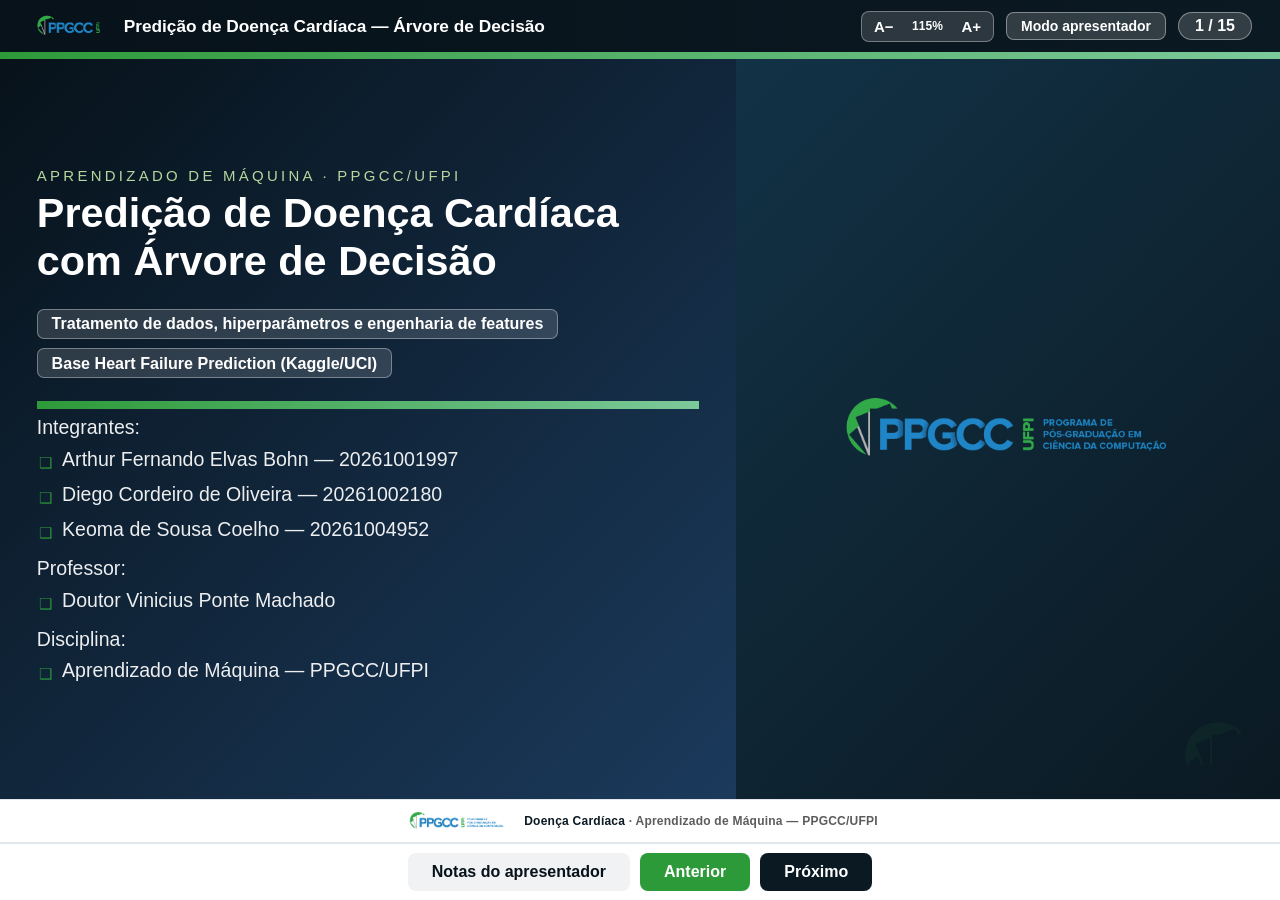
==== docs/apresentacao/index.html @ eb6ccb38 "adicionar apresentação e relatório" ====
<!DOCTYPE html>
<html lang="pt-BR">

<head>
  <meta charset="UTF-8">
  <meta name="viewport" content="width=device-width,initial-scale=1.0">
  <title>Predição de Doença Cardíaca — Árvore de Decisão</title>
  <link rel="stylesheet" href="estilo.css">
  <link rel="stylesheet" href="https://cdnjs.cloudflare.com/ajax/libs/font-awesome/6.7.2/css/all.min.css">
</head>

<body>
  <header class="tb">
    <div class="tb-left">
      <img src="img/logo.png" class="tb-logo" alt="PPGCC UFPI">
      <h2>Predição de Doença Cardíaca — Árvore de Decisão</h2>
    </div>
    <div class="tb-right">
      <div class="fz" aria-label="Tamanho do texto">
        <button onclick="fz(-1)" title="Diminuir tamanho da fonte">A−</button>
        <span id="fzpct">100%</span>
        <button onclick="fz(1)" title="Aumentar tamanho da fonte">A+</button>
      </div>
      <button class="bpb" id="bp" onclick="openPresenter()">Modo apresentador</button>
      <span class="ct" id="ctr">1 / 15</span>
      <span class="modo-tag">APRESENTAÇÃO</span>
    </div>
  </header>
  <div class="fita"></div>
  <div class="sc">

    <!-- SLIDE 1 - CAPA -->
    <div class="sl" id="s1">
      <div class="capa">
        <div class="esq">
          <div class="rot">Aprendizado de Máquina · PPGCC/UFPI</div>
          <h1>Predição de Doença Cardíaca com Árvore de Decisão</h1>
          <div class="meta">
            <span>Tratamento de dados, hiperparâmetros e engenharia de features</span>
            <span>Base Heart Failure Prediction (Kaggle/UCI)</span>
          </div>
          <div class="faixa"></div>
          <div class="sub">Integrantes:
            <ul>
              <li>Arthur Fernando Elvas Bohn — 20261001997</li>
              <li>Diego Cordeiro de Oliveira — 20261002180</li>
              <li>Keoma de Sousa Coelho — 20261004952</li>
            </ul>
          </div>
          <div class="sub">Professor:
            <ul>
              <li>Doutor Vinicius Ponte Machado</li>
            </ul>
          </div>
          <div class="sub">Disciplina:
            <ul>
              <li>Aprendizado de Máquina — PPGCC/UFPI</li>
            </ul>
          </div>
        </div>
        <div class="dir">
          <img src="img/logo_full.png" alt="PPGCC — UFPI">
          <img class="marca" src="img/marca.png" alt="">
        </div>
      </div>
    </div>

    <!-- SLIDE 2 - PROBLEMA -->
    <div class="sl" id="s2">
      <div class="slhd"><span class="num">2</span>
        <h2>Problema e objetivo</h2>
      </div>
      <div class="slbd">
        <ul>
          <li>Doenças cardiovasculares estão entre as principais causas de morte no mundo.</li>
          <li>Classificação binária: <strong>1 = com doença</strong> e <strong>0 = sem doença</strong>.</li>
          <li>O erro mais grave é o <strong>falso negativo da classe 1</strong>: paciente doente previsto como “não
            doente”.</li>
        </ul>
        <div class="dc"><strong>Por que isso importa:</strong> o paciente doente sem diagnóstico fica sem tratamento e
          pode evoluir para óbito.</div>
        <p><strong>Objetivo:</strong> avaliar uma Árvore de Decisão combinando tratamento dos dados, ajuste de
          hiperparâmetros e engenharia de features, com todos os experimentos registrados no <strong>MLflow</strong>.
        </p>
      </div>
    </div>

    <!-- SLIDE 3 - DICIONARIO DE ATRIBUTOS (2.2) -->
    <div class="sl" id="s3">
      <div class="slhd"><span class="num">3</span>
        <h2>Dicionário de atributos</h2>
      </div>
      <div class="slbd">
        <div class="c2">
          <table class="tb2" style="font-size:14px;">
            <tr>
              <th>Atributo</th>
              <th>Tipo</th>
              <th>Descrição</th>
            </tr>
            <tr>
              <td>Age</td>
              <td>Numérico</td>
              <td>Idade (anos)</td>
            </tr>
            <tr>
              <td>RestingBP</td>
              <td>Numérico</td>
              <td>Pressão em repouso (mm Hg)</td>
            </tr>
            <tr>
              <td>Cholesterol</td>
              <td>Numérico</td>
              <td>Colesterol sérico (mm/dl)</td>
            </tr>
            <tr>
              <td>FastingBS</td>
              <td>Binário</td>
              <td>Glicemia em jejum &gt; 120 mg/dl</td>
            </tr>
            <tr>
              <td>MaxHR</td>
              <td>Numérico</td>
              <td>FC máxima atingida</td>
            </tr>
            <tr>
              <td>Oldpeak</td>
              <td>Numérico</td>
              <td>Depressão ST por exercício</td>
            </tr>
          </table>
          <table class="tb2" style="font-size:14px;">
            <tr>
              <th>Atributo</th>
              <th>Tipo</th>
              <th>Descrição</th>
            </tr>
            <tr>
              <td>Sex</td>
              <td>Categórico</td>
              <td>Sexo (M/F)</td>
            </tr>
            <tr>
              <td>ChestPainType</td>
              <td>Categórico</td>
              <td>Dor no peito (TA/ATA/NAP/ASY)</td>
            </tr>
            <tr>
              <td>RestingECG</td>
              <td>Categórico</td>
              <td>ECG (Normal/ST/LVH)</td>
            </tr>
            <tr>
              <td>ExerciseAngina</td>
              <td>Categórico</td>
              <td>Angina por exercício (Y/N)</td>
            </tr>
            <tr>
              <td>ST_Slope</td>
              <td>Categórico</td>
              <td>Inclinação ST (Up/Flat/Down)</td>
            </tr>
            <tr>
              <td>HeartDisease</td>
              <td>Binário</td>
              <td>Alvo: 1 = doença, 0 = normal</td>
            </tr>
          </table>
        </div>
        <div class="dc"><strong>11 atributos + alvo.</strong> Numéricos recebem imputação + escala; categóricos recebem
          one-hot ou ordinal.</div>
      </div>
    </div>

    <!-- SLIDE 4 - BASE -->
    <div class="sl" id="s4">
      <div class="slhd"><span class="num">4</span>
        <h2>Base de dados</h2>
      </div>
      <div class="slbd">
        <p><strong>Heart Failure Prediction</strong> (Kaggle/fedesoriano), derivada do UCI Heart Disease, 918 registros
          × 12 colunas (11 atributos + alvo).</p>
        <table class="tb2">
          <tr>
            <th>Classe</th>
            <th>Registros</th>
            <th>Proporção</th>
          </tr>
          <tr>
            <td>1 — com doença</td>
            <td>508</td>
            <td>55,34%</td>
          </tr>
          <tr>
            <td>0 — sem doença</td>
            <td>410</td>
            <td>44,66%</td>
          </tr>
        </table>
        <ul>
          <li>172 zeros em <code>Cholesterol</code> e 1 em <code>RestingBP</code> → tratados como ausentes (NaN).</li>
          <li>0 duplicatas; split 80/20 estratificado (734 treino / 184 teste).</li>
        </ul>
        <div class="dc"><strong>Desbalanceamento leve</strong> (55/45): a classe 1 é majoritária.</div>
      </div>
    </div>

    <!-- SLIDE 5 - METODOLOGIA -->
    <div class="sl" id="s5">
      <div class="slhd"><span class="num">5</span>
        <h2>Metodologia</h2>
      </div>
      <div class="slbd">
        <ol class="passos">
          <li><strong>Pipeline:</strong> imputação (mediana/média/moda) + encoding (one-hot ou ordinal) +
            <code>DecisionTreeClassifier</code>.</li>
          <li><strong>Split</strong> 80/20 estratificado.</li>
          <li><strong>Validação:</strong> <code>RepeatedStratifiedKFold</code> 5 folds × 2 repetições.</li>
          <li><strong>Grid search:</strong> 864 combinações por rodada (17.280 no total), reajuste por <strong>F1 da
              classe 1</strong>.</li>
          <li><strong>Avaliação:</strong> acurácia, precisão, recall e F1 para as duas classes, F1 macro e IC 95%
            bootstrap (amostragem com reposição).</li>
        </ol>
        <div class="dc"><strong>Sem vazamento:</strong> imputação, encoding e escala são ajustados apenas no treino de
          cada fold.</div>
      </div>
    </div>

    <!-- SLIDE 6 - FASES -->
    <div class="sl" id="s6">
      <div class="slhd"><span class="num">6</span>
        <h2>Fases do notebook</h2>
      </div>
      <div class="slbd">
        <ol class="passos">
          <li><strong>Carga e limpeza:</strong> zeros → NaN.</li>
          <li><strong>Preparação:</strong> imputação + encoding + escala, split e CV (validação cruzada).</li>
          <li><strong>Grid search:</strong> one-hot × ordinal, 864 combinações cada.</li>
          <li><strong>Avaliação no teste:</strong> ambas as classes, IC 95% e matriz de confusão.</li>
          <li><strong>Ablação:</strong> remove 1 atributo por vez e compara.</li>
          <li><strong>Engenharia de features:</strong> razões/interações clínicas.</li>
          <li><strong>MLflow:</strong> parâmetros, métricas, modelos e artefatos.</li>
        </ol>
      </div>
    </div>

    <!-- SLIDE 7 - GRID -->
    <div class="sl" id="s7">
      <div class="slhd"><span class="num">7</span>
        <h2>Grid search e hiperparâmetros</h2>
      </div>
      <div class="slbd">
        <div class="c2">
          <table class="tb2" style="font-size:14px;">
            <tr>
              <th>Parâmetro</th>
              <th>Valores testados</th>
            </tr>
            <tr>
              <td>Imputação</td>
              <td><code>median</code>, <code>mean</code>, <code>most_frequent</code></td>
            </tr>
            <tr>
              <td>criterion</td>
              <td><code>gini</code>, <code>entropy</code></td>
            </tr>
            <tr>
              <td>max_depth</td>
              <td><code>3</code>, <code>5</code>, <code>7</code>, <code>None</code></td>
            </tr>
            <tr>
              <td>min_samples_split</td>
              <td><code>2</code>, <code>5</code>, <code>10</code></td>
            </tr>
            <tr>
              <td>min_samples_leaf</td>
              <td><code>1</code>, <code>3</code>, <code>5</code></td>
            </tr>
            <tr>
              <td>max_features</td>
              <td><code>None</code>, <code>sqrt</code></td>
            </tr>
            <tr>
              <td>class_weight</td>
              <td><code>None</code>, <code>balanced</code></td>
            </tr>
          </table>
          <table class="tb2" style="font-size:14px;">
            <tr>
              <th>Parâmetro</th>
              <th>one-hot</th>
              <th>ordinal</th>
            </tr>
            <tr>
              <td>Imputação</td>
              <td>median</td>
              <td>most_frequent</td>
            </tr>
            <tr>
              <td>class_weight</td>
              <td>balanced</td>
              <td>None</td>
            </tr>
            <tr>
              <td>criterion</td>
              <td>entropy</td>
              <td>gini</td>
            </tr>
            <tr>
              <td>max_depth</td>
              <td>3</td>
              <td>3</td>
            </tr>
            <tr>
              <td>max_features</td>
              <td>None</td>
              <td>sqrt</td>
            </tr>
          </table>
        </div>
        <ul>
          <li>864 combinações por encoding; 8.640 fits por encoding; <strong>17.280 fits</strong> no total.</li>
          <li>Critério de seleção: <strong>F1 da classe 1</strong> na validação cruzada.</li>
        </ul>
        <div class="dc"><strong>Árvore rasa (profundidade 3):</strong> a validação satura cedo, profundidades maiores
          não generalizam melhor.</div>
      </div>
    </div>

    <!-- SLIDE 8 - ONE-HOT X ORDINAL -->
    <div class="sl" id="s8">
      <div class="slhd"><span class="num">8</span>
        <h2>One-hot × ordinal (teste)</h2>
      </div>
      <div class="slbd">
        <table class="tb2">
          <tr>
            <th>Codificação</th>
            <th>Acurácia</th>
            <th>F1_c0</th>
            <th>F1_c1</th>
            <th>F1_macro</th>
            <th>Recall_c1</th>
          </tr>
          <tr>
            <td>ordinal</td>
            <td>0,8098</td>
            <td>0,7682</td>
            <td><strong>0,8387</strong></td>
            <td>0,8035</td>
            <td><strong>0,8922</strong></td>
          </tr>
          <tr>
            <td>one-hot</td>
            <td><strong>0,8207</strong></td>
            <td><strong>0,8092</strong></td>
            <td>0,8308</td>
            <td><strong>0,8200</strong></td>
            <td>0,7941</td>
          </tr>
        </table>
        <ul>
          <li><strong>Ordinal:</strong> melhor F1_c1 e recall_c1 (menos doentes sem diagnóstico).</li>
          <li><strong>One-hot:</strong> melhor acurácia, F1_c0 e F1_macro.</li>
        </ul>
        <div class="dc"><strong>IC 95% do F1_c1 se sobrepõem</strong> (ordinal 0,78–0,89; one-hot 0,77–0,89) → diferença
          não conclusiva.</div>
      </div>
    </div>

    <!-- SLIDE 10 - ENGENHARIA DE FEATURES TESTADA (3.4) -->
    <div class="sl" id="s9">
      <div class="slhd"><span class="num">9</span>
        <h2>Engenharia de features</h2>
      </div>
      <div class="slbd">
        <table class="tb2">
          <tr>
            <th>Feature</th>
            <th>Fórmula</th>
            <th>Motivação</th>
          </tr>
          <tr>
            <td>FC_pct_teorica</td>
            <td>MaxHR / (220 − Age)</td>
            <td>% da FC máxima teórica</td>
          </tr>
          <tr>
            <td>Chol_por_Idade</td>
            <td>Cholesterol / Age</td>
            <td>Colesterol relativo à idade</td>
          </tr>
          <tr>
            <td>BP_por_Idade</td>
            <td>RestingBP / Age</td>
            <td>Pressão relativa à idade</td>
          </tr>
          <tr>
            <td>Oldpeak_por_FC</td>
            <td>Oldpeak / MaxHR</td>
            <td>Depressão ST por batimento</td>
          </tr>
          <tr>
            <td>Angina_x_Oldpeak</td>
            <td>(ExerciseAngina == 'Y') × Oldpeak</td>
            <td>Interação angina × ST</td>
          </tr>
        </table>
        <div class="dc">Calculadas linha a linha (só com os valores da própria linha), sem usar o alvo nem estatísticas
          do conjunto, por isso podem ser criadas antes do split sem vazamento. Como a árvore só faz cortes retos (uma
          variável por vez), uma razão como Oldpeak/MaxHR transforma uma relação ‘diagonal’ em um corte reto que a
          árvore usa diretamente.</div>
      </div>
    </div>

    <!-- SLIDE 10 - ENGENHARIA -->
    <div class="sl" id="s10">
      <div class="slhd"><span class="num">10</span>
        <h2>Engenharia de features</h2>
      </div>
      <div class="slbd">
        <table class="tb2">
          <tr>
            <th>Cenário</th>
            <th>Nº atributos</th>
            <th>Acurácia</th>
            <th>F1_c0</th>
            <th>F1_c1</th>
            <th>F1_macro</th>
            <th>F1_CV</th>
          </tr>
          <tr>
            <td>sem engenharia</td>
            <td>11</td>
            <td>0,8098</td>
            <td>0,7682</td>
            <td>0,8387</td>
            <td>0,8035</td>
            <td><strong>0,8604</strong></td>
          </tr>
          <tr>
            <td>com engenharia</td>
            <td>16</td>
            <td><strong>0,8261</strong></td>
            <td><strong>0,7838</strong></td>
            <td><strong>0,8545</strong></td>
            <td><strong>0,8192</strong></td>
            <td>0,7946</td>
          </tr>
        </table>
        <ul>
          <li><strong>Ganho no teste:</strong> F1_c1 +0,0158; recall_c1 +0,0294 (0,8922 → 0,9216).</li>
          <li><strong>Ressalva:</strong> o F1 da CV caiu (0,8604 → 0,7946) → ganho <strong>não confirmado</strong> pela
            validação cruzada.</li>
        </ul>
        <div class="dc"><strong>Conclusão:</strong> promissor no teste, mas inconclusivo precisa de validação externa.
        </div>
      </div>
    </div>

    <!-- SLIDE 11 - ABLACAO -->
    <div class="sl" id="s11">
      <div class="slhd"><span class="num">11</span>
        <h2>Ablação de atributos</h2>
      </div>
      <div class="slbd">
        <table class="tb2">
          <tr>
            <th>Cenário</th>
            <th>Acurácia</th>
            <th>F1_c0</th>
            <th>F1_c1</th>
            <th>F1_macro</th>
          </tr>
          <tr>
            <td>todos</td>
            <td>0,8098</td>
            <td>0,7682</td>
            <td><strong>0,8387</strong></td>
            <td>0,8035</td>
          </tr>
          <tr>
            <td>sem RestingBP / Cholesterol / FastingBS</td>
            <td>0,8207</td>
            <td><strong>0,8136</strong></td>
            <td>0,8272</td>
            <td><strong>0,8204</strong></td>
          </tr>
          <tr>
            <td>sem ST_Slope</td>
            <td>0,7772</td>
            <td>0,7630</td>
            <td>0,7897</td>
            <td>0,7764</td>
          </tr>
          <tr>
            <td>sem MaxHR</td>
            <td>0,7500</td>
            <td>0,6933</td>
            <td>0,7890</td>
            <td>0,7412</td>
          </tr>
          <tr>
            <td>sem Sex / ChestPainType / RestingECG / Oldpeak</td>
            <td>0,7391</td>
            <td>0,7073</td>
            <td>0,7647</td>
            <td>0,7360</td>
          </tr>
        </table>
        <ul>
          <li><strong>Nenhuma remoção melhorou o F1_c1</strong>, o conjunto completo é o melhor.</li>
          <li>Remover RestingBP/Cholesterol/FastingBS melhora o <strong>F1_macro</strong>, mas piora o recall da classe
            1.</li>
        </ul>
        <div class="dc"><strong>ST_Slope e MaxHR são informativos:</strong> removê-los derruba o F1_c1.</div>
      </div>
    </div>

    <!-- SLIDE 12 - CONFUSAO -->
    <div class="sl" id="s12">
      <div class="slhd"><span class="num">12</span>
        <h2>Matriz de confusão: melhor modelo para triagem</h2>
      </div>
      <div class="slbd">
        <div class="dc"><strong>Critério de triagem:</strong> maximizar recall/F1 da classe 1 (minimizar falsos
          negativos, doente previsto como “não doente”).</div>
        <div style="display:flex; gap:18px; align-items:flex-start; margin-top:8px;">
          <div style="flex:0 0 40%;">
            <img src="img/confusion_matrix_com_engenharia.png" style="width:80%;" alt="Matriz com engenharia">
          </div>
          <div style="flex:1;">
            <ul style="font-size:15px;">
              <li>Acurácia: 0,8261</li>
              <li>Precisão_c1: 0,7966</li>
              <li><strong>Recall_c1: 0,9216</strong></li>
              <li><strong>F1_c1: 0,8545</strong></li>
            </ul>
            <table class="tb2" style="font-size:12px;">
              <tr>
                <th>Modelo</th>
                <th>FN</th>
                <th>Recall_c1</th>
                <th>F1_c1</th>
                <th>F1_CV</th>
              </tr>
              <tr>
                <td><strong>com_engenharia</strong></td>
                <td><strong>8</strong></td>
                <td><strong>0,9216</strong></td>
                <td><strong>0,8545</strong></td>
                <td>0,7946</td>
              </tr>
              <tr>
                <td>ordinal</td>
                <td>11</td>
                <td>0,8922</td>
                <td>0,8387</td>
                <td><strong>0,8604</strong></td>
              </tr>
              <tr>
                <td>one-hot</td>
                <td>21</td>
                <td>0,7941</td>
                <td>0,8308</td>
                <td>0,8550</td>
              </tr>
            </table>
          </div>
        </div>
        <div
          style="font-family: sans-serif; line-height: 1.6; color: #333; max-width: 100%; padding: 20px; border-left: 5px solid #007bff; background-color: #f8f9fa;">

          <!-- Bloco de Resultados Positivos -->
          <p style="margin-top: 0; margin-bottom: 12px;">
            No teste atual, o modelo <code>com_engenharia</code> apresentou o melhor cenário
            para triagem, reduzindo os Falsos Negativos para apenas <strong>8</strong> (contra 11 e 21 dos demais),
            mantendo os Falsos Positivos estáveis em <strong>24</strong>.
          </p>

          <!-- Bloco de Alerta / Ressalva -->
          <p
            style="margin-bottom: 12px; padding: 10px; background-color: #fff3cd; border-left: 4px solid #ffc107; color: #856404; border-radius: 4px;">
            <strong>Ressalva:</strong> Esse ganho não foi confirmado pela validação cruzada (onde o F1-Score
            caiu de <strong>0,86</strong> para <strong>0,79</strong>). Como a base de teste é pequena (184 amostras), o
            resultado positivo pode ser apenas uma oscilação estatística do sorteio.
          </p>

          <!-- Bloco de Conclusão / Próximos Passos -->
          <p style="margin-bottom: 0;">
            Os modelos <code>com_engenharia</code> e <code>ordinal</code> (8 e 11 FN) são os
            dois promissores para a triagem.
          </p>

        </div>

      </div>
    </div>

    <!-- SLIDE 13 - MLFLOW / EVOLUCAO -->
    <div class="sl" id="s13">
      <div class="slhd"><span class="num">13</span>
        <h2>MLflow e evolução das execuções</h2>
      </div>
      <div class="slbd">
        <ul>
          <li><strong>111 runs</strong> no experimento <code>heart_failure_arvore_decisao</code> (SQLite
            <code>mlflow.db</code> + artefatos em <code>mlruns/</code>).</li>
          <li>Cada run registra parâmetros, métricas, modelo e artefatos.</li>
        </ul>
        <table class="tb2">
          <tr>
            <th>Execução</th>
            <th>O que mudou</th>
            <th>Efeito</th>
          </tr>
          <tr>
            <td>22/10 08:18</td>
            <td>One-hot × ordinal + baseline</td>
            <td>referência</td>
          </tr>
          <tr>
            <td>22/10 08:37</td>
            <td>+ ablação (class_weight None/balanced)</td>
            <td>balanced ≈ None</td>
          </tr>
          <tr>
            <td>22/10 09:31</td>
            <td>+ engenharia de features</td>
            <td>ganho no teste, CV caiu</td>
          </tr>
          <tr>
            <td>22/10 09:48</td>
            <td>variação de hiperparâmetros one-hot</td>
            <td><strong>piorou</strong></td>
          </tr>
          <tr>
            <td>26/10 07:55</td>
            <td>métricas para as duas classes</td>
            <td>versão final</td>
          </tr>
        </table>
        <div class="dc"><strong>Lição:</strong> a engenharia melhorou o teste mas não a CV, a variação de
          hiperparâmetros piorou o teste.</div>
      </div>
    </div>

    <!-- SLIDE 14 - TRABALHOS RELACIONADOS -->
    <div class="sl" id="s14">
      <div class="slhd"><span class="num">14</span>
        <h2>Trabalhos relacionados</h2>
      </div>
      <div class="slbd">
        <table class="tb2">
          <tr>
            <th>Trabalho</th>
            <th>Contribuição</th>
          </tr>
          <tr>
            <td>Qadri et al. (2023), IEEE Access</td>
            <td>Feature engineering para doença cardíaca</td>
          </tr>
          <tr>
            <td>Abass &amp; Bathla (2025), Springer</td>
            <td>ML + feature engineering</td>
          </tr>
          <tr>
            <td>Gárate-Escamilla et al. (2020)</td>
            <td>Seleção de features + PCA</td>
          </tr>
          <tr>
            <td>Hasnat et al. (2025), arXiv</td>
            <td>Feature engineering + SHAP</td>
          </tr>
          <tr>
            <td>Page et al. (1970), Circulation</td>
            <td>Idade/colesterol na predição de DAC</td>
          </tr>
          <tr>
            <td>Fox et al. (1971)</td>
            <td>Fórmula FCmax ≈ 220 − idade</td>
          </tr>
        </table>
        <div class="dc"><strong>As razões testadas são hipóteses exploratórias</strong>, apoiadas pela literatura
          clínica, mas precisam de validação externa.</div>
      </div>
    </div>

    <!-- SLIDE 15 - CONCLUSAO -->
    <div class="sl" id="s15">
      <div class="slhd"><span class="num">15</span>
        <h2>Conclusão</h2>
      </div>
      <div class="slbd">
        <ul>
          <li><strong>Melhor no teste para triagem:</strong> <code>com_engenharia</code>: 8 FN, recall_c1 0,9216 e
            F1_c1 0,8545; o <code>ordinal</code> é a alternativa mais robusta por possuir a melhor validação cruzada (11 FN, F1_CV 0,8604).</li>
          <li><strong>Engenharia de features:</strong> melhorou o teste (F1_c1 0,8545), mas <strong>piorou a CV</strong>
            → inconclusivo.</li>
          <li><strong>Ablação:</strong> manter todos os atributos maximiza o F1_c1. Remover alguns melhora o F1_macro,
            mas aumenta o risco de falso negativo.</li>
          <li><strong>MLflow:</strong> 111 runs registradas, permitindo reproduzir e comparar todas as execuções.</li>
        </ul>
        <p style="margin-bottom: 0;">
          Os modelos <code>com_engenharia</code> e <code>ordinal</code> (8 e 11 FN) são os
          dois promissores para a triagem. O próximo passo é <strong>validar em uma base de dados
            externa</strong>.
        </p>
        <div class="dc" style="text-align:center; margin-top: 18px;"><strong>Obrigado!</strong></div>
      </div>
    </div>

  </div>
  <footer class="ft">
    <img src="img/logo_full.png" alt="PPGCC">
    <span class="txt"><strong>Doença Cardíaca</strong> · Aprendizado de Máquina — PPGCC/UFPI</span>
  </footer>
  <nav class="ctr">
    <button class="bc" onclick="tn()" id="bn">Notas do apresentador</button>
    <button class="bz" onclick="pv()">Anterior</button>
    <button class="bv" onclick="nx()">Próximo</button>
  </nav>
  <script src="script.js"></script>
</body>

</html>
---- docs/apresentacao/estilo.css ----
/* ===== Identidade visual PPGCC / UFPI ===== */
:root {
    --az: #0B1922;
    --aze: #07121A;
    --azc: #EAF0F6;
    --ve: #2D9A39;
    --ves: #EAF4EC;
    --mk: #CBE7D3;
    --bg: #F0F2F4;
    --p: #16211F;
    --c: #5C5C5C;
    --b: #fff;
    --er: #B3261E;
    --bem: #3E7CB6;
    --bem2: #1B3A5C
}

* {
    box-sizing: border-box;
    margin: 0;
    padding: 0
}

body {
    font-family: 'Proxima Nova', 'Segoe UI', Arial, sans-serif;
    background: #EEF1F3;
    color: var(--p);
    overflow: hidden;
    height: 100vh;
    display: flex;
    flex-direction: column
}

.tb {
    background: linear-gradient(90deg, var(--aze), var(--az));
    color: #fff;
    padding: 9px 28px;
    display: flex;
    align-items: center;
    justify-content: space-between;
    flex-shrink: 0;
    gap: 14px
}

.tb-left {
    display: flex;
    align-items: center;
    gap: 14px;
    min-width: 0
}

.tb-logo {
    height: 34px;
    width: auto;
    display: block
}

.tb h2 {
    font-family: 'Proxima Nova Semibold', 'Segoe UI', Arial, sans-serif;
    font-size: 1.08em;
    font-weight: 700;
    line-height: 1.1;
    white-space: nowrap;
    overflow: hidden;
    text-overflow: ellipsis
}

.tb .ct {
    background: rgba(255, 255, 255, .16);
    border: 1px solid rgba(255, 255, 255, .4);
    border-radius: 18px;
    padding: 4px 16px;
    font-weight: 700;
    font-size: 1em;
    white-space: nowrap
}

.tb-right {
    display: flex;
    align-items: center;
    gap: 12px;
    flex-shrink: 0
}

.fz {
    display: flex;
    align-items: center;
    gap: 2px;
    background: rgba(255, 255, 255, .14);
    border: 1px solid rgba(255, 255, 255, .35);
    border-radius: 8px;
    padding: 3px
}

.fz button {
    background: transparent;
    border: none;
    color: #fff;
    font-weight: 700;
    font-size: 15px;
    cursor: pointer;
    padding: 4px 9px;
    border-radius: 6px;
    font-family: 'Proxima Nova Semibold', 'Segoe UI', Arial, sans-serif;
    line-height: 1
}

.fz button:hover {
    background: rgba(255, 255, 255, .28)
}

.fz span {
    min-width: 46px;
    text-align: center;
    font-size: 12px;
    font-weight: 700
}

.fita {
    height: 7px;
    background: linear-gradient(90deg, var(--ve), #7CC99A);
    flex-shrink: 0
}

.sc {
    flex: 1;
    display: flex;
    padding: 0;
    overflow: hidden
}

.sl {
    display: none;
    width: 100%;
    height: 100%;
    max-width: none;
    background: #fff;
    border-radius: 0;
    box-shadow: none;
    overflow: auto;
    min-height: 0;
    font-size: 18px
}

.sl.ac {
    display: flex;
    flex-direction: column
}

.slimg {
    padding: 0;
    overflow: hidden;
    display: none
}

.slimg img {
    width: 100%;
    height: 100%;
    object-fit: cover;
    display: block
}


.slhd {
    background: linear-gradient(90deg, var(--aze), var(--az));
    color: #fff;
    padding: 14px 26px;
    display: flex;
    align-items: center;
    gap: 14px;
    flex-shrink: 0
}

.slhd .num {
    background: #fff;
    color: var(--az);
    border-radius: 8px;
    min-width: 40px;
    height: 40px;
    display: flex;
    align-items: center;
    justify-content: center;
    font-family: 'Proxima Nova Semibold', 'Segoe UI', Arial, sans-serif;
    font-weight: 800;
    font-size: 1.05em;
    box-shadow: 0 2px 6px rgba(0, 0, 0, .25)
}

.slhd h2 {
    font-family: 'Proxima Nova Semibold', 'Segoe UI', Arial, sans-serif;
    font-size: 1.5em;
    font-weight: 700;
    letter-spacing: .2px;
    line-height: 1.1
}

.slbd {
    padding: 20px 28px 14px;
    margin-top: auto;
    margin-bottom: auto
}

.sl h3 {
    color: var(--bem);
    font-family: 'Proxima Nova Semibold', 'Segoe UI', Arial, sans-serif;
    font-size: 1.05em;
    margin: 12px 0 6px
}

.sl p,
.sl li {
    font-size: 1em;
    line-height: 1.5;
    margin: 5px 0
}

.sl ul {
    list-style: none;
    margin-left: 2px
}

.sl ul>li {
    padding-left: 20px;
    position: relative
}

.sl ul>li::before {
    content: "❑";
    color: var(--ve);
    font-size: 13px;
    position: absolute;
    left: 0;
    top: 6px
}

.mk {
    background: linear-gradient(transparent 55%, var(--mk) 55%);
    font-weight: 600
}

.bd {
    display: inline-block;
    background: var(--az);
    color: #fff;
    border-radius: 6px;
    padding: 3px 10px;
    font-weight: 700;
    font-size: 15px;
    margin-right: 4px
}

.cd {
    background: var(--ves);
    border-left: 6px solid var(--ve);
    border-radius: 10px;
    padding: 14px 18px;
    margin: 12px 0
}

.cd h3 {
    color: var(--ve)
}

.ca {
    background: var(--azc);
    border-left: 6px solid var(--az);
    border-radius: 10px;
    padding: 14px 18px;
    margin: 12px 0
}

.ca h3 {
    color: var(--az)
}

.bege {
    background: var(--bg);
    border-radius: 26px 10px 26px 10px;
    padding: 16px 18px;
    margin: 12px 0;
    box-shadow: 0 2px 8px rgba(0, 0, 0, .05)
}

.bege h3 {
    color: var(--bem);
    margin-top: 0
}

.tb2 {
    width: 100%;
    border-collapse: collapse;
    margin: 12px 0;
    font-size: 16px
}

.tb2 th {
    background: var(--az);
    color: #fff;
    padding: 9px 12px;
    text-align: left;
    font-family: 'Proxima Nova Semibold', 'Segoe UI', Arial, sans-serif;
    font-size: 15px
}

.tb2 td {
    border: 1px solid #D8DFE3;
    padding: 9px 12px;
    vertical-align: top
}

.tb2 tr:nth-child(even) td {
    background: #F4F6F8
}

.bpb {
    background: rgba(255, 255, 255, .16);
    border: 1px solid rgba(255, 255, 255, .4);
    border-radius: 8px;
    padding: 5px 14px;
    font-weight: 700;
    font-size: 14px;
    color: #fff;
    cursor: pointer;
    transition: background .15s;
    font-family: 'Proxima Nova Semibold', 'Segoe UI', Arial, sans-serif
}

.bpb:hover {
    background: rgba(255, 255, 255, .3)
}

.modo-tag {
    display: none;
    background: var(--ve);
    color: #fff;
    border-radius: 6px;
    padding: 3px 10px;
    font-size: 12px;
    font-weight: 800;
    letter-spacing: .08em;
    margin-left: 8px
}

body.modo-presenter .nt {
    display: none !important
}

body.modo-presenter .ft {
    display: none
}

body.modo-presenter .bc {
    display: none
}

body.modo-presenter .fz,
body.modo-presenter #bp {
    display: none
}

body.modo-presenter .modo-tag {
    display: inline-block
}

body.modo-presenter .ctr {
    background: #0B1922;
    border-top-color: #0B1922
}

body.modo-presenter .ctr .bv {
    background: #2D9A39
}

body.modo-presenter .ctr .bz {
    background: #3E7CB6;
    color: #fff
}

.ctr {
    flex-shrink: 0;
    display: flex;
    align-items: center;
    justify-content: center;
    gap: 10px;
    padding: 9px;
    background: #fff;
    border-top: 2px solid #E1E7EB
}

.ctr button {
    padding: 10px 24px;
    border: none;
    border-radius: 8px;
    font-size: 16px;
    font-weight: 700;
    cursor: pointer;
    transition: transform .15s
}

.ctr button:hover {
    transform: scale(1.04)
}

.bv {
    background: var(--az);
    color: #fff
}

.bz {
    background: var(--ve);
    color: #fff
}

.bc {
    background: var(--bg);
    color: var(--aze)
}

.dc {
    background: #F1F6F0;
    border-left: 6px solid #9AC3A5;
    padding: 8px 12px;
    margin: 8px 0;
    border-radius: 0 8px 8px 0;
    font-size: 16px
}

.fluxo {
    display: flex;
    flex-wrap: wrap;
    justify-content: center;
    align-items: center;
    gap: 8px;
    margin: 14px 0
}

.fluxo .et {
    flex: 1 1 160px;
    background: var(--bg);
    border: 2px solid var(--bem);
    border-radius: 26px 10px 26px 10px;
    padding: 12px;
    text-align: center
}

.fluxo .et .num {
    display: inline-block;
    background: var(--az);
    color: #fff;
    border-radius: 6px;
    min-width: 26px;
    height: 26px;
    line-height: 26px;
    font-weight: 800;
    margin-bottom: 4px;
    font-family: 'Proxima Nova Semibold', 'Segoe UI', Arial, sans-serif
}

.fluxo .st {
    font-size: 1.8em;
    font-weight: 800;
    color: var(--az)
}

pre.pc {
    background: #0E1B26;
    color: #E6F0F7;
    border-radius: 10px;
    padding: 14px 16px;
    font-size: 15px;
    line-height: 1.55;
    overflow-x: auto;
    margin: 10px 0;
    font-family: 'Consolas', 'Courier New', monospace
}

pre.pc .cm {
    color: #8FB8D9
}

pre.pc .kw {
    color: #FFD75E
}

pre.pc .nb {
    color: #7BE0AD
}

.rev {
    cursor: pointer;
    background: var(--bg);
    border: 2px dashed #A9B6BE;
    border-radius: 12px;
    padding: 10px 14px;
    font-weight: 700;
    color: var(--aze);
    text-align: center;
    margin: 8px 0;
    transition: transform .15s
}

.rev:hover {
    transform: scale(1.01)
}

.rev .resp {
    display: none;
    margin-top: 8px;
    font-weight: 400;
    color: var(--p);
    font-size: 16px;
    text-align: left
}

.rev.rv {
    cursor: default;
    border-style: solid;
    border-color: var(--ve)
}

.rev.rv .resp {
    display: block
}

.abas {
    display: flex;
    flex-wrap: wrap;
    gap: 6px;
    margin: 10px 0
}

.abas button {
    border: 2px solid var(--bem);
    background: #fff;
    color: var(--bem);
    border-radius: 8px;
    padding: 7px 16px;
    font-weight: 700;
    cursor: pointer;
    font-size: 15px
}

.abas button.on {
    background: var(--az);
    color: #fff;
    border-color: var(--az)
}

.painel {
    display: none;
    background: #F5F7F9;
    border: 2px solid #D8DFE3;
    border-radius: 10px;
    padding: 14px 16px;
    margin-top: 2px
}

.painel.on {
    display: block
}

.tabs {
    margin: 0
}


.fluxograma {
    display: flex;
    flex-direction: column;
    align-items: center;
    gap: 4px;
    margin: 6px 0
}

.f-etapa {
    background: #fff;
    border: 2px solid var(--bem);
    border-radius: 6px;
    padding: 6px 16px;
    font-weight: 700;
    font-size: 14px;
    color: var(--aze);
    text-align: center;
    min-width: 150px
}

.f-etapa.fim {
    background: var(--az);
    color: #fff
}

.f-decisao {
    background: var(--ves);
    padding: 30px 46px;
    clip-path: polygon(50% 0, 100% 50%, 50% 100%, 0 50%);
    display: flex;
    align-items: center;
    justify-content: center;
    text-align: center;
    font-weight: 800;
    font-size: 14px;
    color: var(--ve);
    line-height: 1.3;
    margin: 8px 0
}

.f-seta {
    color: var(--az);
    font-weight: 800;
    font-size: 16px;
    line-height: 1
}

.f-setas-ramos {
    display: flex;
    gap: 70px;
    justify-content: center;
    font-weight: 800;
    font-size: 14px
}

.f-setas-ramos .sim {
    color: var(--ve)
}

.f-setas-ramos .nao {
    color: var(--er)
}

.f-ramos {
    display: flex;
    gap: 20px;
    justify-content: center;
    margin: 4px 0
}

.f-rot {
    font-weight: 800;
    font-size: 13px
}

.f-rot.sim {
    color: var(--ve)
}

.f-rot.nao {
    color: var(--er)
}

@media(max-width:768px) {
    .f-etapa {
        min-width: 120px;
        font-size: 12px
    }

    .f-decisao {
        padding: 22px 30px;
        font-size: 12px
    }
}

.tga {
    display: inline-block;
    background: var(--bg);
    color: var(--aze);
    border: 1px solid #C6CFD6;
    border-radius: 6px;
    padding: 2px 12px;
    font-size: 13px;
    font-weight: 700;
    margin-right: 6px
}

.passos {
    counter-reset: ps;
    list-style: none;
    margin-left: 0
}

.passos li {
    position: relative;
    padding: 6px 0 6px 40px;
    margin: 4px 0
}

.passos li::before {
    counter-increment: ps;
    content: counter(ps);
    position: absolute;
    left: 0;
    top: 8px;
    background: var(--ve);
    color: #fff;
    border-radius: 6px;
    width: 28px;
    height: 28px;
    line-height: 28px;
    text-align: center;
    font-weight: 800;
    font-size: 15px;
    font-family: 'Proxima Nova Semibold', 'Segoe UI', Arial, sans-serif
}

.sl .nt {
    display: none;
    margin-top: 14px;
    padding: 12px 16px;
    background: #F0F7F3;
    border: 2px solid #BFD9CB;
    border-radius: 10px;
    font-size: 15px;
    color: #3C4A44
}

.sl .nt.sh {
    display: block
}

.sl .nt strong {
    color: var(--ve)
}

.capa {
    flex: 1;
    display: grid;
    grid-template-columns: 1.15fr .85fr;
    min-height: 300px
}

.capa .esq {
    background: linear-gradient(135deg, #07121A, #1B3A5C);
    color: #fff;
    padding: 32px;
    display: flex;
    flex-direction: column;
    justify-content: center
}

.capa .esq h1 {
    font-family: 'Proxima Nova Semibold', 'Segoe UI', Arial, sans-serif;
    font-size: 36px;
    line-height: 1.15;
    margin: 6px 0 4px
}

.capa .esq .rot {
    font-family: 'Proxima Nova Semibold', 'Segoe UI', Arial, sans-serif;
    font-size: 13px;
    letter-spacing: .22em;
    text-transform: uppercase;
    color: #B4D89F
}

.capa .esq .sub {
    font-size: 17px;
    opacity: .92;
    margin-top: 6px
}

.capa .esq .meta {
    display: flex;
    flex-wrap: wrap;
    gap: 8px;
    margin-top: 16px;
    font-size: 14px;
    font-weight: 700
}

.capa .esq .meta span {
    background: rgba(255, 255, 255, .14);
    border: 1px solid rgba(255, 255, 255, .35);
    border-radius: 6px;
    padding: 4px 12px
}

.capa .faixa {
    height: 7px;
    background: linear-gradient(90deg, var(--ve), #7CC99A);
    margin-top: 20px
}

.capa .dir {
    position: relative;
    display: flex;
    align-items: center;
    justify-content: center;
    background: linear-gradient(135deg, #123246, #0B1922)
}

.capa .dir img {
    max-width: 78%;
    max-height: 78%;
    width: auto;
    height: auto;
    object-fit: contain;
    display: block;
    padding: 20px
}

.capa .dir .marca {
    position: absolute;
    bottom: 10px;
    right: 14px;
    width: 90px;
    opacity: .25
}

.divisor {
    position: relative;
    flex: 1;
    min-height: 300px;
    display: flex;
    align-items: center;
    justify-content: center;
    color: #fff;
    text-align: center
}

.divisor .ov {
    position: absolute;
    inset: 0;
    background: linear-gradient(135deg, rgba(7, 18, 26, .92), rgba(27, 58, 92, .86))
}

.divisor .in {
    position: relative;
    padding: 36px;
    max-width: 840px
}

.divisor .in .rot {
    font-family: 'Proxima Nova Semibold', 'Segoe UI', Arial, sans-serif;
    font-size: 13px;
    letter-spacing: .22em;
    text-transform: uppercase;
    color: #B4D89F
}

.divisor h1 {
    font-family: 'Proxima Nova Semibold', 'Segoe UI', Arial, sans-serif;
    font-size: 38px;
    line-height: 1.2;
    margin-top: 6px
}

.divisor p {
    font-size: 18px;
    margin-top: 10px
}

.tdiv {
    display: inline-block;
    background: rgba(255, 255, 255, .16);
    border: 1px solid rgba(255, 255, 255, .45);
    border-radius: 6px;
    padding: 3px 12px;
    font-size: 14px;
    font-weight: 700
}

.ft {
    flex-shrink: 0;
    display: flex;
    align-items: center;
    justify-content: center;
    gap: 12px;
    background: #fff;
    padding: 6px 16px;
    border-top: 1px solid #E1E7EB
}

.ft img {
    height: 30px;
    width: auto
}

.ft .txt {
    font-family: 'Proxima Nova Semibold', 'Segoe UI', Arial, sans-serif;
    font-size: 12px;
    color: var(--c);
    font-weight: 700;
    letter-spacing: .02em;
    line-height: 1.25
}

.ft .txt strong {
    color: var(--az)
}

@keyframes fadein {
    from {
        opacity: 0;
        transform: translateY(6px)
    }

    to {
        opacity: 1;
        transform: none
    }
}

.sl.ac .slbd {
    animation: fadein .35s ease
}


@media(max-width:768px) {
    .sl {
        font-size: 17px
    }

    .tb {
        padding: 8px 12px
    }

    .tb-logo {
        height: 26px
    }

    .tb h2 {
        font-size: .82em
    }

    .tb .ct {
        font-size: .78em;
        padding: 3px 10px
    }

    .tb-right {
        gap: 8px
    }

    .fz button {
        font-size: 13px;
        padding: 3px 7px
    }

    .fz span {
        min-width: 34px;
        font-size: 11px
    }

    .fita {
        height: 5px
    }

    .slhd {
        padding: 12px 14px;
        gap: 10px
    }

    .slhd .num {
        min-width: 32px;
        height: 32px;
        font-size: 1.05em;
        border-radius: 6px
    }

    .slhd h2 {
        font-size: 1.15em
    }

    .slbd {
        padding: 14px 14px 12px
    }

    .c2 {
        grid-template-columns: 1fr
    }

    .capa {
        grid-template-columns: 1fr
    }

    .capa .esq {
        padding: 22px 18px
    }

    .capa .esq h1 {
        font-size: 28px
    }

    .capa .dir {
        min-height: 150px
    }

    .capa .dir .marca {
        display: none
    }

    .slimg {
        justify-content: center;
        align-items: center;
        background: linear-gradient(135deg, #07121A, #1B3A5C)
    }

    .slimg img {
        width: auto;
        height: auto;
        max-width: 100%;
        max-height: 100%;
        object-fit: contain;
        padding: 10px
    }

    .fluxo {
        flex-direction: column
    }

    .fluxo .st {
        transform: rotate(90deg)
    }

    .tb2 {
        font-size: 14px
    }

    .tb2 th {
        font-size: 13px
    }

    .tb2 th,
    .tb2 td {
        padding: 6px 8px
    }

    .ctr {
        padding: 8px;
        gap: 6px
    }

    .ctr button {
        padding: 8px 14px;
        font-size: 14px
    }

    .divisor .in {
        padding: 20px 14px
    }

    .divisor h1 {
        font-size: 26px
    }

    .bpb {
        padding: 4px 10px;
        font-size: 13px
    }

    .passos li {
        padding-left: 34px
    }

    .passos li::before {
        width: 24px;
        height: 24px;
        line-height: 24px;
        font-size: 13px
    }

    pre.pc {
        font-size: 13px
    }

    .ft .txt {
        font-size: 10px
    }
}

@media(max-width:480px) {
    .sl {
        font-size: 16px
    }

    .tb h2 {
        font-size: .8em
    }

    .capa .esq .meta span {
        font-size: 12px
    }

    .slimg img {
        padding: 6px
    }

    .ft img {
        height: 22px
    }
}

@media(min-width:1600px) {
    .sl {
        font-size: 21px
    }

    .tb2 {
        font-size: 18px
    }

    .tb2 th {
        font-size: 17px
    }

    pre.pc {
        font-size: 17px
    }

    .capa .esq h1 {
        font-size: 40px
    }

    .divisor h1 {
        font-size: 42px
    }

    .mq button.op {
        font-size: 18px
    }
}

@media(min-width:2560px) {
    .sl {
        font-size: 25px
    }

    .tb2 {
        font-size: 22px
    }

    .tb2 th {
        font-size: 20px
    }

    pre.pc {
        font-size: 20px
    }

    .capa .esq h1 {
        font-size: 48px
    }

    .divisor h1 {
        font-size: 50px
    }
}

.c2 {
    display: grid;
    grid-template-columns: 1fr 1fr;
    gap: 14px;
    margin: 12px 0
}

/* Estilização do Botão */
.btn-github {
    display: inline-flex;
    align-items: center;
    gap: 10px;
    background-color: #24292e;
    color: #ffffff;
    font-family: -apple-system, BlinkMacSystemFont, "Segoe UI", Helvetica, Arial, sans-serif;
    font-size: 14px;
    font-weight: 600;
    text-decoration: none;
    padding: 10px 20px;
    border-radius: 6px;
    border: 1px solid rgba(27, 31, 35, 0.15);
    transition: background-color 0.2s ease;
    cursor: pointer;
}

/* Efeito Hover (passar o mouse) */
.btn-github:hover {
    background-color: #2c3238;
}

/* Tamanho do ícone */
.btn-github i {
    font-size: 18px;
}

.padf { width: 100%; height: 520px; border: 1px solid #C7D1D9; border-radius: 10px; margin: 10px 0; background: #fff }
.blink { display: inline-block; margin-top: 6px; color: var(--bem); font-weight: 700; text-decoration: none }
.blink:hover { text-decoration: underline }

@media (max-width: 768px) {
    .padf { height: 420px }
}
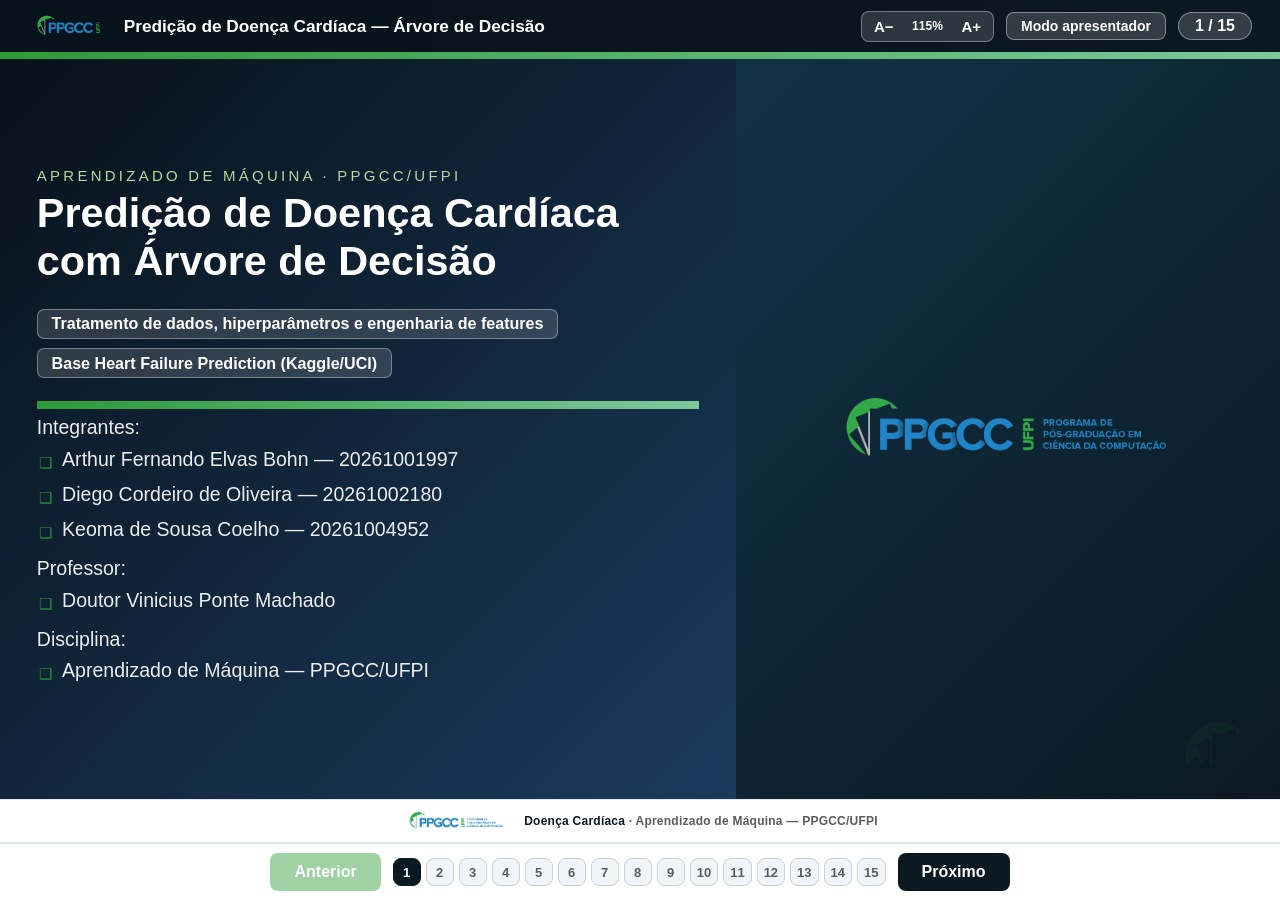
==== commit 4be5ee53: "Ajuste apresentação e relatório" ====
--- a/docs/apresentacao/index.html
+++ b/docs/apresentacao/index.html
@@ -661,7 +661,7 @@
             <td>Feature engineering para doença cardíaca</td>
           </tr>
           <tr>
-            <td>Abass &amp; Bathla (2025), Springer</td>
+            <td>Abass et al. (2025), Springer</td>
             <td>ML + feature engineering</td>
           </tr>
           <tr>
@@ -715,10 +715,10 @@
     <img src="img/logo_full.png" alt="PPGCC">
     <span class="txt"><strong>Doença Cardíaca</strong> · Aprendizado de Máquina — PPGCC/UFPI</span>
   </footer>
-  <nav class="ctr">
-    <button class="bc" onclick="tn()" id="bn">Notas do apresentador</button>
-    <button class="bz" onclick="pv()">Anterior</button>
-    <button class="bv" onclick="nx()">Próximo</button>
+  <nav class="ctr" aria-label="Navegação da apresentação">
+    <button class="bz" id="bprev" onclick="pv()">Anterior</button>
+    <div class="dots" id="dots" role="group" aria-label="Ir para o slide"></div>
+    <button class="bv" id="bnext" onclick="nx()">Próximo</button>
   </nav>
   <script src="script.js"></script>
 </body>
--- a/docs/apresentacao/estilo.css
+++ b/docs/apresentacao/estilo.css
@@ -349,10 +349,6 @@
     display: none
 }
 
-body.modo-presenter .bc {
-    display: none
-}
-
 body.modo-presenter .fz,
 body.modo-presenter #bp {
     display: none
@@ -373,6 +369,22 @@
 
 body.modo-presenter .ctr .bz {
     background: #3E7CB6;
+    color: #fff
+}
+
+body.modo-presenter .ctr .dot {
+    background: #1E2B36;
+    border-color: #2C3C49;
+    color: #E6EDF3
+}
+
+body.modo-presenter .ctr .dot:hover {
+    background: #2A3B49
+}
+
+body.modo-presenter .ctr .dot.ac {
+    background: var(--ve);
+    border-color: var(--ve);
     color: #fff
 }
 
@@ -401,6 +413,52 @@
     transform: scale(1.04)
 }
 
+.ctr button:disabled {
+    opacity: .45;
+    cursor: default
+}
+
+.ctr button:disabled:hover {
+    transform: none
+}
+
+.dots {
+    display: flex;
+    align-items: center;
+    justify-content: center;
+    gap: 5px;
+    min-width: 0;
+    overflow-x: auto;
+    padding: 2px
+}
+
+.dots .dot {
+    flex: 0 0 auto;
+    min-width: 28px;
+    height: 28px;
+    padding: 0 6px;
+    border: 1px solid #C7D1D9;
+    border-radius: 8px;
+    background: #F2F5F8;
+    color: var(--c);
+    font-size: 13px;
+    font-weight: 700;
+    line-height: 1;
+    cursor: pointer;
+    transition: transform .15s, background .15s, color .15s
+}
+
+.dots .dot:hover {
+    transform: scale(1.08);
+    background: #E1E8EF
+}
+
+.dots .dot.ac {
+    background: var(--az);
+    border-color: var(--az);
+    color: #fff
+}
+
 .bv {
     background: var(--az);
     color: #fff
@@ -409,11 +467,6 @@
 .bz {
     background: var(--ve);
     color: #fff
-}
-
-.bc {
-    background: var(--bg);
-    color: var(--aze)
 }
 
 .dc {
@@ -1025,6 +1078,7 @@
     }
 
     .ctr {
+        flex-wrap: wrap;
         padding: 8px;
         gap: 6px
     }
@@ -1032,6 +1086,24 @@
     .ctr button {
         padding: 8px 14px;
         font-size: 14px
+    }
+
+    .dots {
+        gap: 4px
+    }
+
+    .dots .dot {
+        min-width: 24px;
+        height: 24px;
+        padding: 0 4px;
+        font-size: 12px
+    }
+
+    .dots {
+        order: 3;
+        flex: 1 1 100%;
+        flex-wrap: wrap;
+        justify-content: center
     }
 
     .divisor .in {
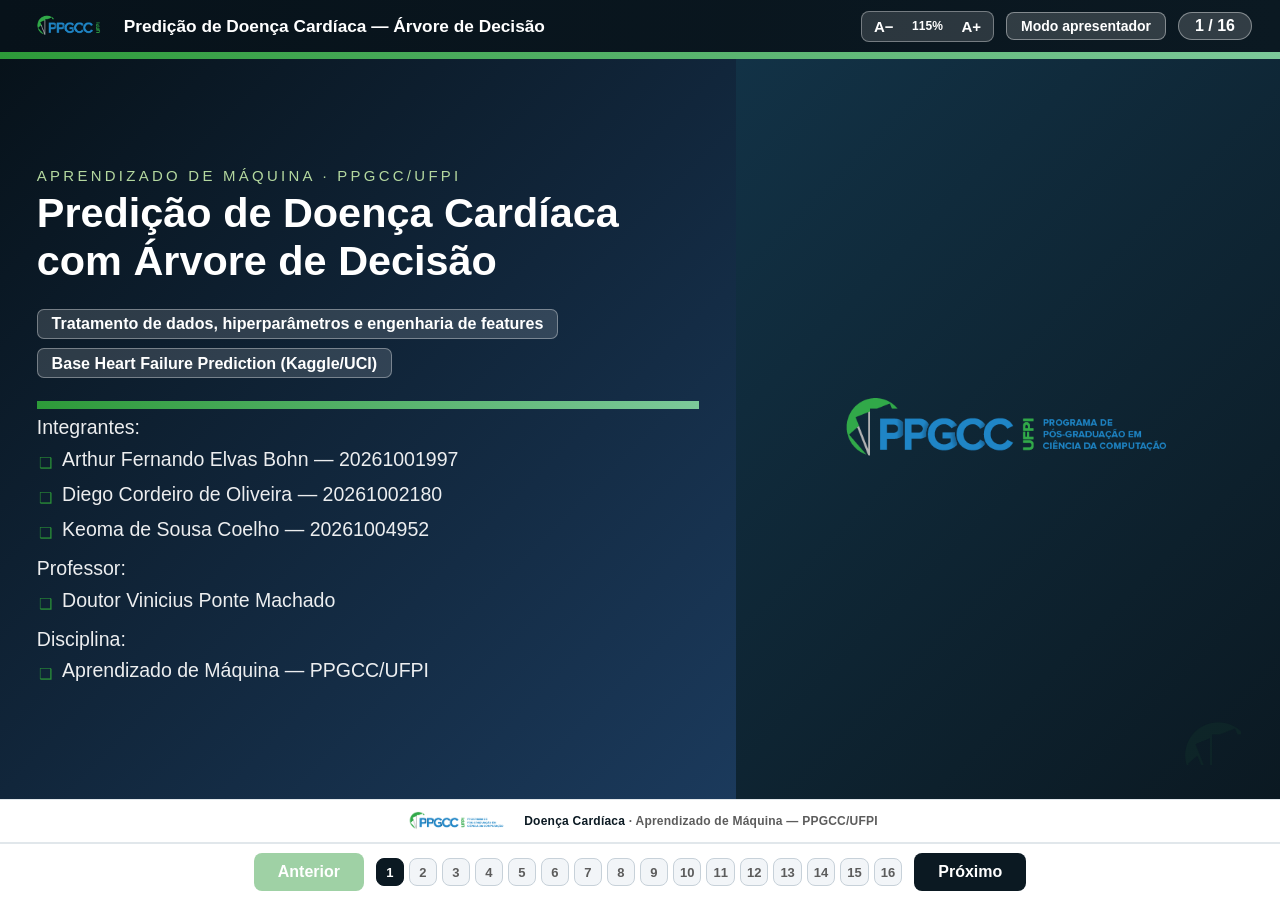
==== commit aaaff511: "Revisão e ultimas alterações" ====
--- a/docs/apresentacao/index.html
+++ b/docs/apresentacao/index.html
@@ -22,7 +22,7 @@
         <button onclick="fz(1)" title="Aumentar tamanho da fonte">A+</button>
       </div>
       <button class="bpb" id="bp" onclick="openPresenter()">Modo apresentador</button>
-      <span class="ct" id="ctr">1 / 15</span>
+      <span class="ct" id="ctr">1 / 16</span>
       <span class="modo-tag">APRESENTAÇÃO</span>
     </div>
   </header>
@@ -368,7 +368,7 @@
       </div>
     </div>
 
-    <!-- SLIDE 10 - ENGENHARIA DE FEATURES TESTADA (3.4) -->
+    <!-- SLIDE 9 - ENGENHARIA DE FEATURES TESTADA (3.4) -->
     <div class="sl" id="s9">
       <div class="slhd"><span class="num">9</span>
         <h2>Engenharia de features</h2>
@@ -597,9 +597,32 @@
       </div>
     </div>
 
-    <!-- SLIDE 13 - MLFLOW / EVOLUCAO -->
+    <!-- SLIDE 13 - ARVORES DOS MODELOS PROMISSORES -->
     <div class="sl" id="s13">
       <div class="slhd"><span class="num">13</span>
+        <h2>Árvore de decisão: os dois modelos promissores</h2>
+      </div>
+      <div class="slbd">
+        <div class="abas" role="tablist" aria-label="Modelo">
+          <button type="button" class="aba ac" id="aba-eng" role="tab" aria-selected="true"
+            aria-controls="arvore-painel" onclick="mostraArvore('eng')">com_engenharia · 8 FN</button>
+          <button type="button" class="aba" id="aba-ord" role="tab" aria-selected="false"
+            aria-controls="arvore-painel" onclick="mostraArvore('ord')">ordinal · 11 FN</button>
+        </div>
+        <div id="arvore-painel" role="tabpanel" aria-labelledby="aba-eng">
+          <img id="arvore-img" class="arvore" src="img/arvore_com_engenharia.png"
+            alt="Árvore de decisão do modelo com engenharia de atributos, profundidade 3">
+          <p class="arvore-cap" id="arvore-cap">Raiz na feature derivada <code>Oldpeak_por_FC</code>; abaixo
+            <code>ExerciseAngina</code>, <code>ChestPainType</code>, <code>Sex</code> e <code>MaxHR</code>. Ajustada
+            em <strong>734 registros (80%)</strong>, árvore completa (profundidade 3): <strong>8 FN</strong> · 24 FP ·
+            F1_c1 0,8545 · F1_CV 0,7946. Hiperparâmetros herdados do ajuste ordinal; sem refit nos 918.</p>
+        </div>
+      </div>
+    </div>
+
+    <!-- SLIDE 14 - MLFLOW / EVOLUCAO -->
+    <div class="sl" id="s14">
+      <div class="slhd"><span class="num">14</span>
         <h2>MLflow e evolução das execuções</h2>
       </div>
       <div class="slbd">
@@ -645,9 +668,9 @@
       </div>
     </div>
 
-    <!-- SLIDE 14 - TRABALHOS RELACIONADOS -->
-    <div class="sl" id="s14">
-      <div class="slhd"><span class="num">14</span>
+    <!-- SLIDE 15 - TRABALHOS RELACIONADOS -->
+    <div class="sl" id="s15">
+      <div class="slhd"><span class="num">15</span>
         <h2>Trabalhos relacionados</h2>
       </div>
       <div class="slbd">
@@ -686,9 +709,9 @@
       </div>
     </div>
 
-    <!-- SLIDE 15 - CONCLUSAO -->
-    <div class="sl" id="s15">
-      <div class="slhd"><span class="num">15</span>
+    <!-- SLIDE 16 - CONCLUSAO -->
+    <div class="sl" id="s16">
+      <div class="slhd"><span class="num">16</span>
         <h2>Conclusão</h2>
       </div>
       <div class="slbd">
--- a/docs/apresentacao/estilo.css
+++ b/docs/apresentacao/estilo.css
@@ -457,6 +457,72 @@
     background: var(--az);
     border-color: var(--az);
     color: #fff
+}
+
+.abas {
+    display: flex;
+    gap: 8px;
+    margin-bottom: 6px
+}
+
+.aba {
+    padding: 8px 16px;
+    border: 1px solid #C7D1D9;
+    border-radius: 8px;
+    background: #F2F5F8;
+    color: var(--c);
+    font-size: 14px;
+    font-weight: 700;
+    cursor: pointer;
+    transition: background .15s, color .15s, transform .15s
+}
+
+.aba:hover {
+    transform: scale(1.03);
+    background: #E1E8EF
+}
+
+.aba.ac {
+    background: var(--az);
+    border-color: var(--az);
+    color: #fff
+}
+
+.arvore {
+    display: block;
+    width: 100%;
+    height: auto;
+    max-height: 45vh;
+    object-fit: contain
+}
+
+#s13 .slbd {
+    flex: 1 1 auto;
+    min-height: 0;
+    margin: 0;
+    display: flex;
+    flex-direction: column
+}
+
+#arvore-painel {
+    display: flex;
+    flex-direction: column;
+    flex: 1 1 auto;
+    min-height: 0
+}
+
+#arvore-painel .arvore {
+    flex: 1 1 auto;
+    min-height: 0;
+    max-height: none;
+    object-position: center top
+}
+
+.arvore-cap {
+    font-size: 12px;
+    line-height: 1.3;
+    color: #3C4A44;
+    margin-top: 5px
 }
 
 .bv {
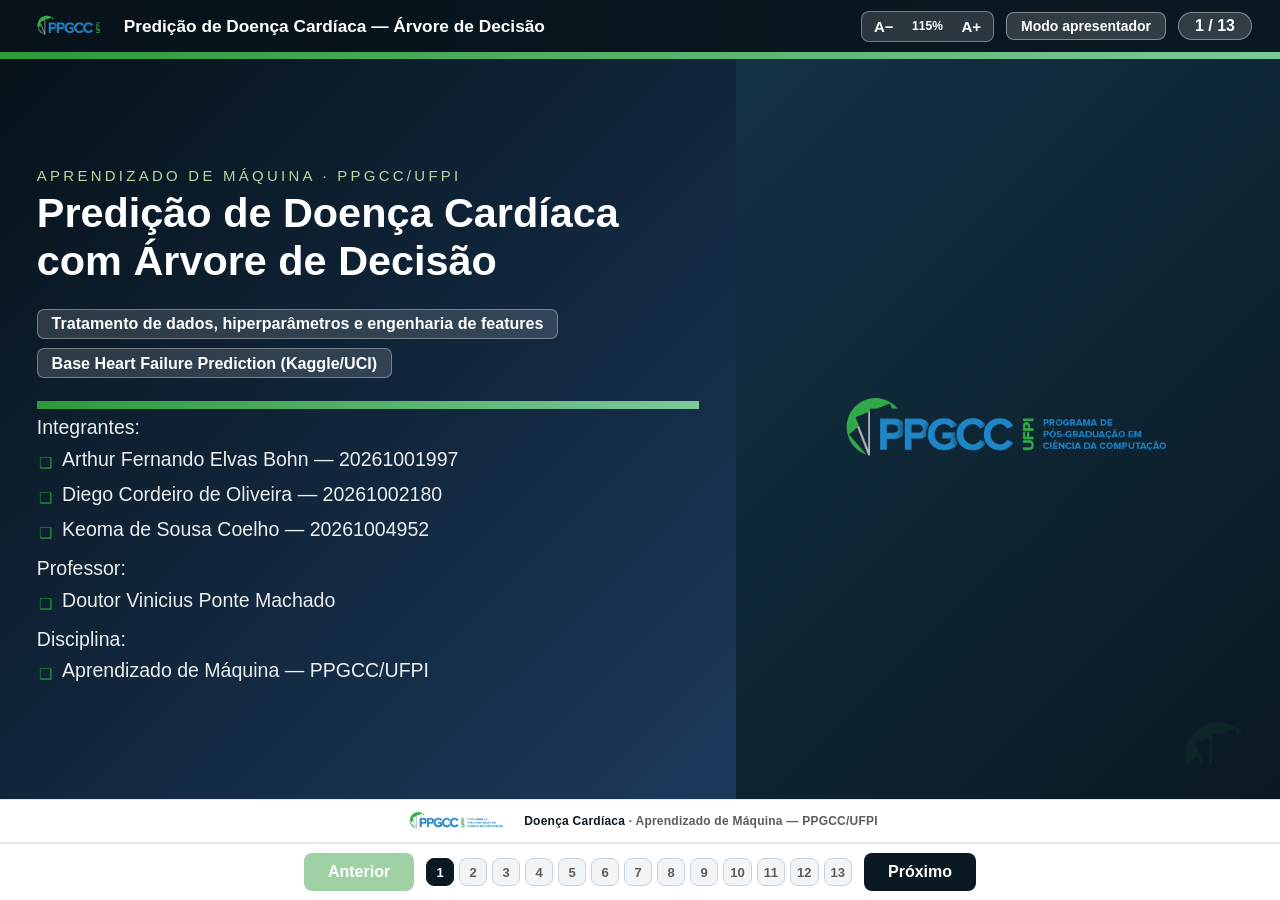
==== commit cf342ae1: "formatar apresentação arvore de decisao" ====
--- a/docs/apresentacao/index.html
+++ b/docs/apresentacao/index.html
@@ -22,7 +22,7 @@
         <button onclick="fz(1)" title="Aumentar tamanho da fonte">A+</button>
       </div>
       <button class="bpb" id="bp" onclick="openPresenter()">Modo apresentador</button>
-      <span class="ct" id="ctr">1 / 16</span>
+      <span class="ct" id="ctr">1 / 13</span>
       <span class="modo-tag">APRESENTAÇÃO</span>
     </div>
   </header>
@@ -205,48 +205,34 @@
       </div>
     </div>
 
-    <!-- SLIDE 5 - METODOLOGIA -->
+    <!-- SLIDE 5 - METODOLOGIA E FASES -->
     <div class="sl" id="s5">
       <div class="slhd"><span class="num">5</span>
-        <h2>Metodologia</h2>
+        <h2>Metodologia: pipeline e fases do notebook</h2>
       </div>
       <div class="slbd">
         <ol class="passos">
-          <li><strong>Pipeline:</strong> imputação (mediana/média/moda) + encoding (one-hot ou ordinal) +
-            <code>DecisionTreeClassifier</code>.</li>
-          <li><strong>Split</strong> 80/20 estratificado.</li>
+          <li><strong>Carga e limpeza:</strong> zeros de <code>Cholesterol</code>/<code>RestingBP</code> →
+            <code>NaN</code>.</li>
+          <li><strong>Preparação:</strong> imputação (mediana/média/moda) + encoding (one-hot/ordinal) + escala →
+            <code>DecisionTreeClassifier</code>; split 80/20 estratificado.</li>
           <li><strong>Validação:</strong> <code>RepeatedStratifiedKFold</code> 5 folds × 2 repetições.</li>
-          <li><strong>Grid search:</strong> 864 combinações por rodada (17.280 no total), reajuste por <strong>F1 da
-              classe 1</strong>.</li>
-          <li><strong>Avaliação:</strong> acurácia, precisão, recall e F1 para as duas classes, F1 macro e IC 95%
-            bootstrap (amostragem com reposição).</li>
+          <li><strong>Grid search:</strong> 864 combinações por rodada (17.280 no total), reajuste por
+            <strong>F1 da classe 1</strong>.</li>
+          <li><strong>Avaliação:</strong> acurácia, precisão, recall e F1 por classe, F1 macro, IC 95% bootstrap e
+            matriz de confusão.</li>
+          <li><strong>Ablação:</strong> remove 1 atributo por vez e compara.</li>
+          <li><strong>Engenharia de features:</strong> razões e interações clínicas (5 atributos).</li>
+          <li><strong>MLflow:</strong> parâmetros, métricas, modelos e artefatos.</li>
         </ol>
         <div class="dc"><strong>Sem vazamento:</strong> imputação, encoding e escala são ajustados apenas no treino de
           cada fold.</div>
       </div>
     </div>
 
-    <!-- SLIDE 6 - FASES -->
+    <!-- SLIDE 6 - GRID -->
     <div class="sl" id="s6">
       <div class="slhd"><span class="num">6</span>
-        <h2>Fases do notebook</h2>
-      </div>
-      <div class="slbd">
-        <ol class="passos">
-          <li><strong>Carga e limpeza:</strong> zeros → NaN.</li>
-          <li><strong>Preparação:</strong> imputação + encoding + escala, split e CV (validação cruzada).</li>
-          <li><strong>Grid search:</strong> one-hot × ordinal, 864 combinações cada.</li>
-          <li><strong>Avaliação no teste:</strong> ambas as classes, IC 95% e matriz de confusão.</li>
-          <li><strong>Ablação:</strong> remove 1 atributo por vez e compara.</li>
-          <li><strong>Engenharia de features:</strong> razões/interações clínicas.</li>
-          <li><strong>MLflow:</strong> parâmetros, métricas, modelos e artefatos.</li>
-        </ol>
-      </div>
-    </div>
-
-    <!-- SLIDE 7 - GRID -->
-    <div class="sl" id="s7">
-      <div class="slhd"><span class="num">7</span>
         <h2>Grid search e hiperparâmetros</h2>
       </div>
       <div class="slbd">
@@ -327,9 +313,9 @@
       </div>
     </div>
 
-    <!-- SLIDE 8 - ONE-HOT X ORDINAL -->
-    <div class="sl" id="s8">
-      <div class="slhd"><span class="num">8</span>
+    <!-- SLIDE 7 - ONE-HOT X ORDINAL -->
+    <div class="sl" id="s7">
+      <div class="slhd"><span class="num">7</span>
         <h2>One-hot × ordinal (teste)</h2>
       </div>
       <div class="slbd">
@@ -368,13 +354,14 @@
       </div>
     </div>
 
-    <!-- SLIDE 9 - ENGENHARIA DE FEATURES TESTADA (3.4) -->
-    <div class="sl" id="s9">
-      <div class="slhd"><span class="num">9</span>
+    <!-- SLIDE 8 - ENGENHARIA DE FEATURES: ATRIBUTOS E IMPACTO -->
+    <div class="sl" id="s8">
+      <div class="slhd"><span class="num">8</span>
         <h2>Engenharia de features</h2>
       </div>
       <div class="slbd">
-        <table class="tb2">
+        <p style="font-size:13px; color:#5C5C5C; margin:0 0 4px;"><strong>5 atributos derivados</strong>:</p>
+        <table class="tb2 mini">
           <tr>
             <th>Feature</th>
             <th>Fórmula</th>
@@ -406,20 +393,9 @@
             <td>Interação angina × ST</td>
           </tr>
         </table>
-        <div class="dc">Calculadas linha a linha (só com os valores da própria linha), sem usar o alvo nem estatísticas
-          do conjunto, por isso podem ser criadas antes do split sem vazamento. Como a árvore só faz cortes retos (uma
-          variável por vez), uma razão como Oldpeak/MaxHR transforma uma relação ‘diagonal’ em um corte reto que a
-          árvore usa diretamente.</div>
-      </div>
-    </div>
-
-    <!-- SLIDE 10 - ENGENHARIA -->
-    <div class="sl" id="s10">
-      <div class="slhd"><span class="num">10</span>
-        <h2>Engenharia de features</h2>
-      </div>
-      <div class="slbd">
-        <table class="tb2">
+        <p style="font-size:13px; color:#5C5C5C; margin:0 0 4px;"><strong>Impacto</strong> no teste
+          (184 pacientes) e na validação cruzada:</p>
+        <table class="tb2 mini">
           <tr>
             <th>Cenário</th>
             <th>Nº atributos</th>
@@ -448,19 +424,21 @@
             <td>0,7946</td>
           </tr>
         </table>
-        <ul>
-          <li><strong>Ganho no teste:</strong> F1_c1 +0,0158; recall_c1 +0,0294 (0,8922 → 0,9216).</li>
-          <li><strong>Ressalva:</strong> o F1 da CV caiu (0,8604 → 0,7946) → ganho <strong>não confirmado</strong> pela
-            validação cruzada.</li>
-        </ul>
-        <div class="dc"><strong>Conclusão:</strong> promissor no teste, mas inconclusivo precisa de validação externa.
-        </div>
-      </div>
-    </div>
-
-    <!-- SLIDE 11 - ABLACAO -->
-    <div class="sl" id="s11">
-      <div class="slhd"><span class="num">11</span>
+        <div style="display:flex; gap:16px; align-items:stretch;">
+          <ul style="flex:1 1 55%; margin:0; font-size:14px;">
+            <li><strong>Ganho no teste:</strong> F1_c1 +0,0158; recall_c1 +0,0294 (0,8922 → 0,9216).</li>
+            <li><strong>Ressalva:</strong> o F1 da CV caiu (0,8604 → 0,7946) → ganho <strong>não confirmado</strong>
+              pela validação cruzada.</li>
+          </ul>
+          <div class="dc" style="flex:1 1 45%; margin:0; font-size:14px;"><strong>Conclusão:</strong>
+            promissor no teste, mas inconclusivo — precisa de validação externa.</div>
+        </div>
+      </div>
+    </div>
+
+    <!-- SLIDE 9 - ABLACAO -->
+    <div class="sl" id="s9">
+      <div class="slhd"><span class="num">9</span>
         <h2>Ablação de atributos</h2>
       </div>
       <div class="slbd">
@@ -517,9 +495,9 @@
       </div>
     </div>
 
-    <!-- SLIDE 12 - CONFUSAO -->
-    <div class="sl" id="s12">
-      <div class="slhd"><span class="num">12</span>
+    <!-- SLIDE 10 - CONFUSAO -->
+    <div class="sl" id="s10">
+      <div class="slhd"><span class="num">10</span>
         <h2>Matriz de confusão: melhor modelo para triagem</h2>
       </div>
       <div class="slbd">
@@ -597,9 +575,9 @@
       </div>
     </div>
 
-    <!-- SLIDE 13 - ARVORES DOS MODELOS PROMISSORES -->
-    <div class="sl" id="s13">
-      <div class="slhd"><span class="num">13</span>
+    <!-- SLIDE 11 - ARVORES DOS MODELOS PROMISSORES -->
+    <div class="sl arv" id="s11">
+      <div class="slhd"><span class="num">11</span>
         <h2>Árvore de decisão: os dois modelos promissores</h2>
       </div>
       <div class="slbd">
@@ -620,9 +598,9 @@
       </div>
     </div>
 
-    <!-- SLIDE 14 - MLFLOW / EVOLUCAO -->
-    <div class="sl" id="s14">
-      <div class="slhd"><span class="num">14</span>
+    <!-- SLIDE 12 - MLFLOW / EVOLUCAO -->
+    <div class="sl" id="s12">
+      <div class="slhd"><span class="num">12</span>
         <h2>MLflow e evolução das execuções</h2>
       </div>
       <div class="slbd">
@@ -668,68 +646,69 @@
       </div>
     </div>
 
-    <!-- SLIDE 15 - TRABALHOS RELACIONADOS -->
-    <div class="sl" id="s15">
-      <div class="slhd"><span class="num">15</span>
-        <h2>Trabalhos relacionados</h2>
-      </div>
-      <div class="slbd">
-        <table class="tb2">
-          <tr>
-            <th>Trabalho</th>
-            <th>Contribuição</th>
-          </tr>
-          <tr>
-            <td>Qadri et al. (2023), IEEE Access</td>
-            <td>Feature engineering para doença cardíaca</td>
-          </tr>
-          <tr>
-            <td>Abass et al. (2025), Springer</td>
-            <td>ML + feature engineering</td>
-          </tr>
-          <tr>
-            <td>Gárate-Escamilla et al. (2020)</td>
-            <td>Seleção de features + PCA</td>
-          </tr>
-          <tr>
-            <td>Hasnat et al. (2025), arXiv</td>
-            <td>Feature engineering + SHAP</td>
-          </tr>
-          <tr>
-            <td>Page et al. (1970), Circulation</td>
-            <td>Idade/colesterol na predição de DAC</td>
-          </tr>
-          <tr>
-            <td>Fox et al. (1971)</td>
-            <td>Fórmula FCmax ≈ 220 − idade</td>
-          </tr>
-        </table>
-        <div class="dc"><strong>As razões testadas são hipóteses exploratórias</strong>, apoiadas pela literatura
-          clínica, mas precisam de validação externa.</div>
-      </div>
-    </div>
-
-    <!-- SLIDE 16 - CONCLUSAO -->
-    <div class="sl" id="s16">
-      <div class="slhd"><span class="num">16</span>
-        <h2>Conclusão</h2>
-      </div>
-      <div class="slbd">
-        <ul>
-          <li><strong>Melhor no teste para triagem:</strong> <code>com_engenharia</code>: 8 FN, recall_c1 0,9216 e
-            F1_c1 0,8545; o <code>ordinal</code> é a alternativa mais robusta por possuir a melhor validação cruzada (11 FN, F1_CV 0,8604).</li>
-          <li><strong>Engenharia de features:</strong> melhorou o teste (F1_c1 0,8545), mas <strong>piorou a CV</strong>
-            → inconclusivo.</li>
-          <li><strong>Ablação:</strong> manter todos os atributos maximiza o F1_c1. Remover alguns melhora o F1_macro,
-            mas aumenta o risco de falso negativo.</li>
-          <li><strong>MLflow:</strong> 111 runs registradas, permitindo reproduzir e comparar todas as execuções.</li>
-        </ul>
-        <p style="margin-bottom: 0;">
-          Os modelos <code>com_engenharia</code> e <code>ordinal</code> (8 e 11 FN) são os
-          dois promissores para a triagem. O próximo passo é <strong>validar em uma base de dados
-            externa</strong>.
-        </p>
-        <div class="dc" style="text-align:center; margin-top: 18px;"><strong>Obrigado!</strong></div>
+    <!-- SLIDE 13 - TRABALHOS RELACIONADOS E CONCLUSAO -->
+    <div class="sl" id="s13">
+      <div class="slhd"><span class="num">13</span>
+        <h2>Trabalhos relacionados e conclusão</h2>
+      </div>
+      <div class="slbd">
+        <div style="display:flex; gap:20px; align-items:flex-start;">
+          <div style="flex:0 0 46%;">
+            <p style="font-size:13px; color:#5C5C5C; margin:0 0 4px;"><strong>Literatura</strong> que apoia as
+              escolhas:</p>
+            <table class="tb2 mini">
+              <tr>
+                <th>Trabalho</th>
+                <th>Contribuição</th>
+              </tr>
+              <tr>
+                <td>Qadri et al. (2023)</td>
+                <td>Feature engineering para doença cardíaca</td>
+              </tr>
+              <tr>
+                <td>Abass et al. (2025)</td>
+                <td>ML + feature engineering</td>
+              </tr>
+              <tr>
+                <td>Gárate-Escamilla et al. (2020)</td>
+                <td>Seleção de features + PCA</td>
+              </tr>
+              <tr>
+                <td>Hasnat et al. (2025)</td>
+                <td>Feature engineering + SHAP</td>
+              </tr>
+              <tr>
+                <td>Page et al. (1970)</td>
+                <td>Idade/colesterol na predição de DAC</td>
+              </tr>
+              <tr>
+                <td>Fox et al. (1971)</td>
+                <td>Fórmula FCmax ≈ 220 − idade</td>
+              </tr>
+            </table>
+            <div class="dc" style="font-size:12.5px; margin:0;"><strong>As razões testadas são hipóteses
+                exploratórias</strong>, apoiadas pela literatura clínica, mas precisam de validação externa.</div>
+          </div>
+          <div style="flex:1 1 54%;">
+            <h3 style="margin-top:0;">Conclusão</h3>
+            <ul style="font-size:15px; margin:0;">
+              <li><strong>Melhor no teste para triagem:</strong> <code>com_engenharia</code>: 8 FN, recall_c1 0,9216 e
+                F1_c1 0,8545; o <code>ordinal</code> é a alternativa mais robusta por possuir a melhor validação
+                cruzada (11 FN, F1_CV 0,8604).</li>
+              <li><strong>Engenharia de features:</strong> melhorou o teste (F1_c1 0,8545), mas <strong>piorou a
+                  CV</strong> → inconclusivo.</li>
+              <li><strong>Ablação:</strong> manter todos os atributos maximiza o F1_c1. Remover alguns melhora o
+                F1_macro, mas aumenta o risco de falso negativo.</li>
+              <li><strong>MLflow:</strong> 111 runs registradas, permitindo reproduzir e comparar todas as execuções.
+              </li>
+            </ul>
+            <p style="font-size:15px; margin:8px 0 0;">
+              Os modelos <code>com_engenharia</code> e <code>ordinal</code> (8 e 11 FN) são os dois promissores para a
+              triagem. O próximo passo é <strong>validar em uma base de dados externa</strong>.
+            </p>
+            <div class="dc" style="text-align:center; margin:12px 0 0;"><strong>Obrigado!</strong></div>
+          </div>
+        </div>
       </div>
     </div>
 
--- a/docs/apresentacao/estilo.css
+++ b/docs/apresentacao/estilo.css
@@ -312,6 +312,20 @@
     background: #F4F6F8
 }
 
+.tb2.mini {
+    font-size: 13px;
+    margin: 0 0 10px
+}
+
+.tb2.mini th {
+    font-size: 13px;
+    padding: 6px 8px
+}
+
+.tb2.mini td {
+    padding: 6px 8px
+}
+
 .bpb {
     background: rgba(255, 255, 255, .16);
     border: 1px solid rgba(255, 255, 255, .4);
@@ -496,7 +510,7 @@
     object-fit: contain
 }
 
-#s13 .slbd {
+.sl.arv .slbd {
     flex: 1 1 auto;
     min-height: 0;
     margin: 0;
